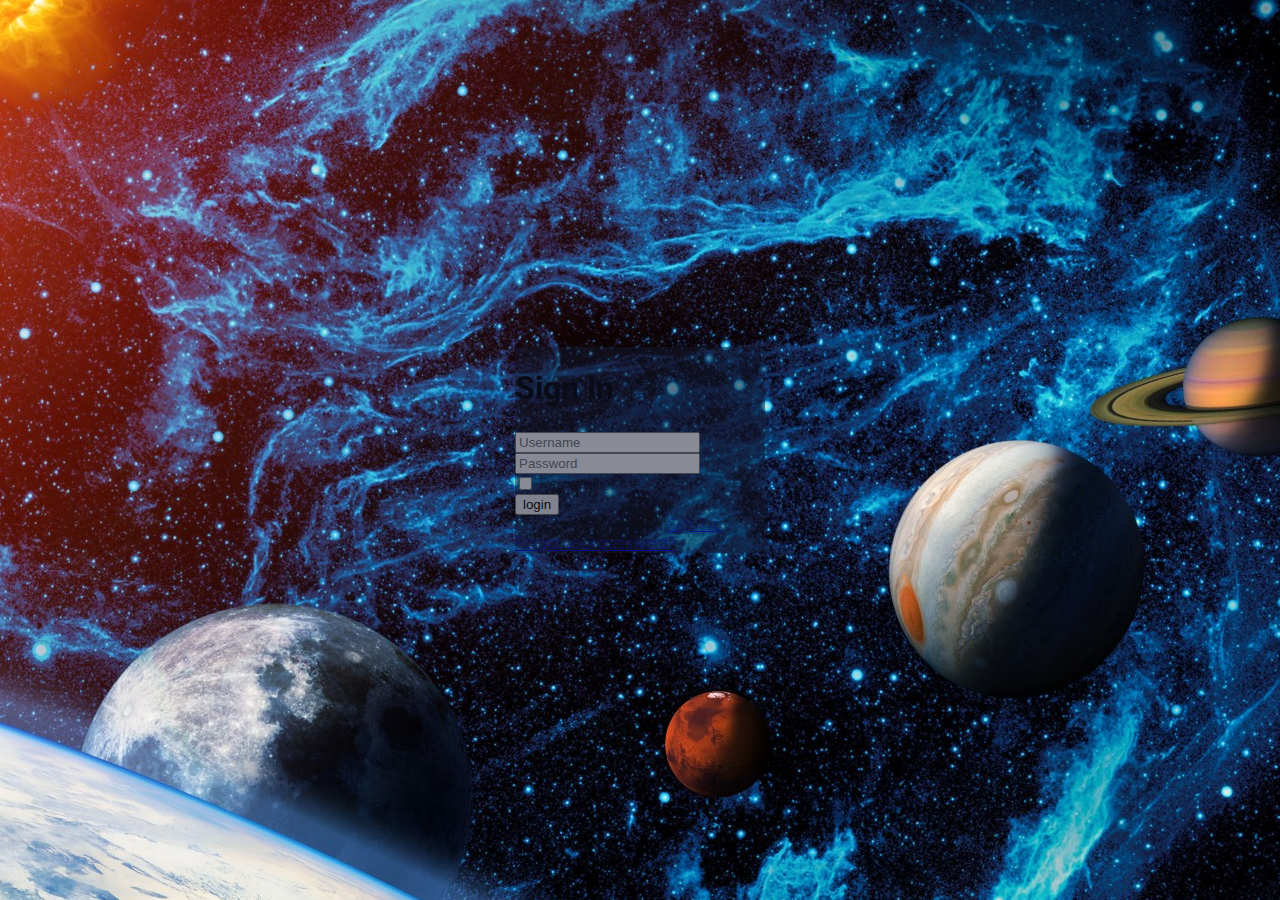
==== cssproject/index.html @ 8578e99a "login" ====
<!DOCTYPE html>
<html lang="en">
<head>
    <meta charset="UTF-8">
    <meta http-equiv="X-UA-Compatible" content="IE=edge">
    <meta name="viewport" content="width=device-width, initial-scale=1.0">
    <title>Document</title>

  <!--   <link rel="stylesheet" href="./css/style.css"> -->

    <link rel="stylesheet" href="https://cdnjs.cloudflare.com/ajax/libs/font-awesome/6.2.1/css/all.min.css" integrity="sha512-MV7K8+y+gLIBoVD59lQIYicR65iaqukzvf/nwasF0nqhPay5w/9lJmVM2hMDcnK1OnMGCdVK+iQrJ7lzPJQd1w==" crossorigin="anonymous" referrerpolicy="no-referrer" />

    <link rel="stylesheet" href="./css/login.css">
</head>
<body>
   <!-- <div></div>
    <div class = "myFont">lorem 2</div>
    <div class = "myBox myFont">Lorem</div>
    <div id="myBox2" class="myFont">Lorem 3</div>
    -->

<div class="loginBox">

<div>
    <h1>Sign In</h1>
    <i></i><i></i><i></i></div>

    <form action="">
        <div class="frmInput">
            <i class="fa-solid fa-user"></i>
            <input type="text" name="" placeholder="Username"> </div>
        <div class="frmInput"><input type="password" name="" placeholder="Password"></div>
        <div class="frmCheckbox">
            <input type="checkbox" name="" id="">
         <label for="">Remember me</label>
    </div>
        <input type="submit" value="login">
    <div>
        Don't have an account<a href="http://">Sign Up</a>
    </div>
    <a href="http://">Forgot your password?</a>

        
    </form>


</body>
</html>
---- cssproject/css/style.css ----
/* var 1 - element name */
div{
    width: 100px;
    height: 100px;

    border-width: 1px;
    border-color: black;
    border-style: solid;
}
/*var 2 - class */
.myBox{
    width: 100px;
    height: 100px;

    border-width: 1px;
    border-color: red;
    border-style: solid;

    font-size: 10px;
}
.myFont{
    font-size: 20px;
    color: blueviolet;
    font-weight: bold;
}

/*var 3 - id (svjazaka css and java script)*/

#myBox2{
    width: 100px;
    height: 100px;

    border-width: 1px;
    border-color: rgba(201, 41, 41, 0.5);
    border-style: solid;

    font-size: 10px;
    color: aquamarine;

}
---- cssproject/css/login.css ----
@import url('https://fonts.googleapis.com/css2?family=Roboto:ital,wght@0,100;0,400;0,700;1,100;1,400;1,700&display=swap');

  :root{
    --main-bg-color: #ffc115;

  }



body {
    background-image: url("../image/Img1.jpg");
    background-position: center;
    background-repeat: cover;
    
    margin: 0;

    display: flex;
    align-items: center;
    min-height: 100vh;
    font-family: 'Roboto', sans-serif;
    font-weight: 100;
}

.loginBox{
    
    width: 250px;
    margin: auto;
    position: relative;
    
}
.loginBox::before{
    content: '';
    background-color: #12172e;
    opacity: 0.5;
    position: absolute;
    left: 0;
    right: 0;
    top: 0;
    bottom: 0;
    border-radius: 4px;
}

.fa-user{
    color: var(--main-bg-color);
    font-size: 20px;
}
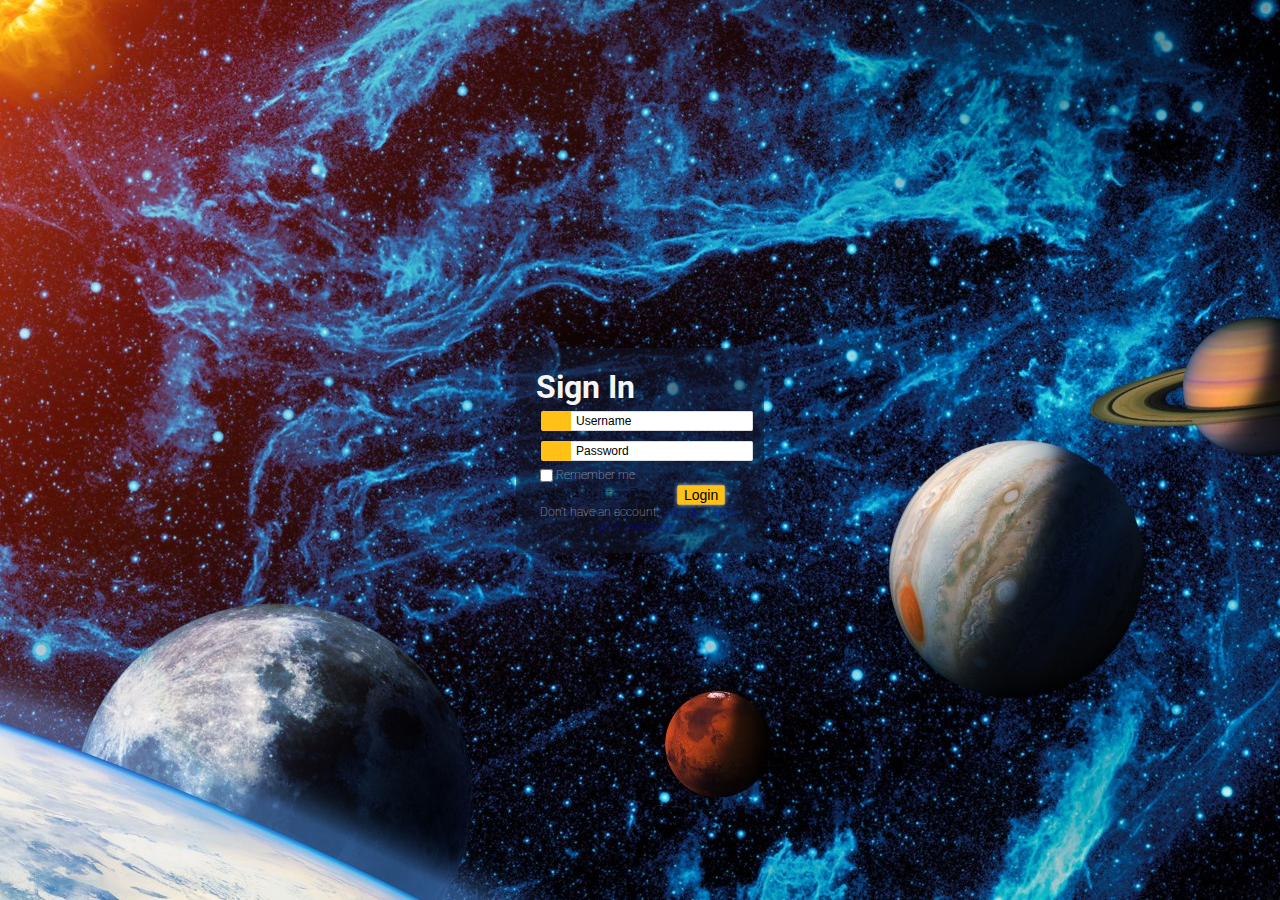
==== commit 427a70ef: "LoginImprovement" ====
--- a/cssproject/index.html
+++ b/cssproject/index.html
@@ -29,19 +29,39 @@
         <div class="frmInput">
             <i class="fa-solid fa-user"></i>
             <input type="text" name="" placeholder="Username"> </div>
-        <div class="frmInput"><input type="password" name="" placeholder="Password"></div>
+        <div class="frmInput">
+            <i class="fa-solid fa-lock"></i>
+            <input type="password" name="pswNew" placeholder="Password"></div>
         <div class="frmCheckbox">
-            <input type="checkbox" name="" id="">
-         <label for="">Remember me</label>
+            <input type="checkbox" name="" id="chkRemeber">
+         <label for="chkRemeber">Remember me</label>
     </div>
-        <input type="submit" value="login">
-    <div>
-        Don't have an account<a href="http://">Sign Up</a>
+    <div> class="buttonRow">
+        <input type="submit" value="Login">
     </div>
-    <a href="http://">Forgot your password?</a>
+    <div class="link">
+        Don't have an account <a href="http://">Sign Up</a>
+        <a href="http://">Forgot your password?</a>
+    </div>
+    </form>
+</div>
+<!--
+<ul class="testList">
+    <li>item 1</li>
+    <li>item 2</li>
+    <li>item 3</li>
+    <li>item 4</li>
+    <li>item 5</li>
+</ul>
 
-        
-    </form>
+<div id = "farytale">
+    Lorem, ipsum dolor sit amet consectetur adipisicing elit. 
+    Eligendi eaque voluptates odit ducimus consequatur quisquam 
+    quaerat natus vitae veniam debitis facere praesentium architecto
+     quibusdam, ex aut consectetur suscipit, deserunt doloremque?
+</div>
+-->
+
 
 
 </body>
--- a/cssproject/css/login.css
+++ b/cssproject/css/login.css
@@ -3,6 +3,7 @@
 
   :root{
     --main-bg-color: #ffc115;
+    --border-color: gainsboro;
 
   }
 
@@ -24,9 +25,11 @@
 
 .loginBox{
     
-    width: 250px;
+    width: 208px;
     margin: auto;
     position: relative;
+    padding: 20px;
+    
     
 }
 .loginBox::before{
@@ -39,9 +42,155 @@
     top: 0;
     bottom: 0;
     border-radius: 4px;
+    z-index: -1;
 }
 
-.fa-user{
+.fa-user, .fa-lock{
+    width: 30px;
+    height: 20px;
+    background-color:var(--main-bg-color);
+    border-top-left-radius: 2px;
+    border-bottom-left-radius: 2px;
+
+    display: flex;
+    align-items: center;
+    justify-content: center;
+    
+
+   /* color: var(--main-bg-color);
+    font-size: 20px;*/
+}
+ /* .fa-lock{
+
+    width: 30px;
+    height: 20px;
+    background-color:var(--main-bg-color);
+    border-top-left-radius: 2px;
+    border-bottom-left-radius: 2px;
+
+    display: flex;
+    align-items: center;
+    justify-content: center;
+
+    */
+  
+  /*  width: 40px;
+    background-color:var(--main-bg-color);
+    text-align: center;
+
     color: var(--main-bg-color);
+    font-size: 20px;   
+  } */
+
+/*TMP pseudo
+a:hover{
+    color: var(--main-bg-color);
+    text-decoration: none;
+}
+a:link{
+    color: red;
+    text-decoration: underline;
+}
+
+.testList li:first-child{
+    background-color: yellow;
+}
+.testList li:last-child{
+    color: blueviolet;
+    font-weight: bold;
     font-size: 20px;
+}
+.testList li:nth-child(4){
+    text-decoration: underline;
+    color: bisque;
+}
+
+#farytale::first-letter{
+    color:aquamarine;
+    font-size: 50px;
+}
+#farytale::first-line{
+   background-color: #ffc115;
+    
+}
+
+input[placeholder="Username"]{
+    color:var(--main-bg-color);
+}
+input[name^="psw"]{
+    color:red;
+}
+input::placeholder{
+    color: turquoise;
+}
+*/
+
+h1{
+    color:whitesmoke;
+    font-weight: 400px;
+    margin: 0;
+}
+input[type="text"], input[type="password"]{
+    border: 1px solid var(--border-color);
+    border-top-right-radius: 2px;
+    border-bottom-right-radius: 2px;
+    border-left: 0;
+}
+
+.frmInput{
+    display: inline-flex;
+    margin:5px;
+}
+input::placeholder{
+    color:var(--border-color)o;
+    font-size: 12px;
+    padding-left: 3px;
+}
+
+/*Checkbox*/
+#chkRemeber{
+    border: 1px solid var(--border-color);
+}
+.frmCheckbox label{
+    color: white;
+    font-size: 12px;
+    opacity: 0.7;
+}
+.frmCheckbox{
+    display:flex;
+    align-items: center;
+}
+
+/*button*/
+input[type="submit"]{
+    color: black;
+    text-transform: capitalize;
+    background-color: var(--main-bg-color);
+    font-size: 14px;
+    border-radius: 2px;
+    border: 1px solid rgb(204, 170, 84);
+
+    -webkit-box-shadow: 0px 0px 15px 0px rgba(250,250,250,1);
+    -moz-box-shadow: 0px 0px 15px 0px rgba(250,250,250,1);
+    box-shadow: 0px 0px 5px -1px rgba(250,250,250,1);
+
+}
+.buttonRow{
+    text-align: right;
+    margin-bottom: 20px;
+}
+.link{
+    font-size: 12px;
+    color: white;
+    text-align: center;
+    opacity: 0.7;
+}
+a:link{
+    color:blue;
+    text-decoration: none;
+    font-size: 12px;
+}
+a:hover{
+    text-decoration:underline;
+    
 }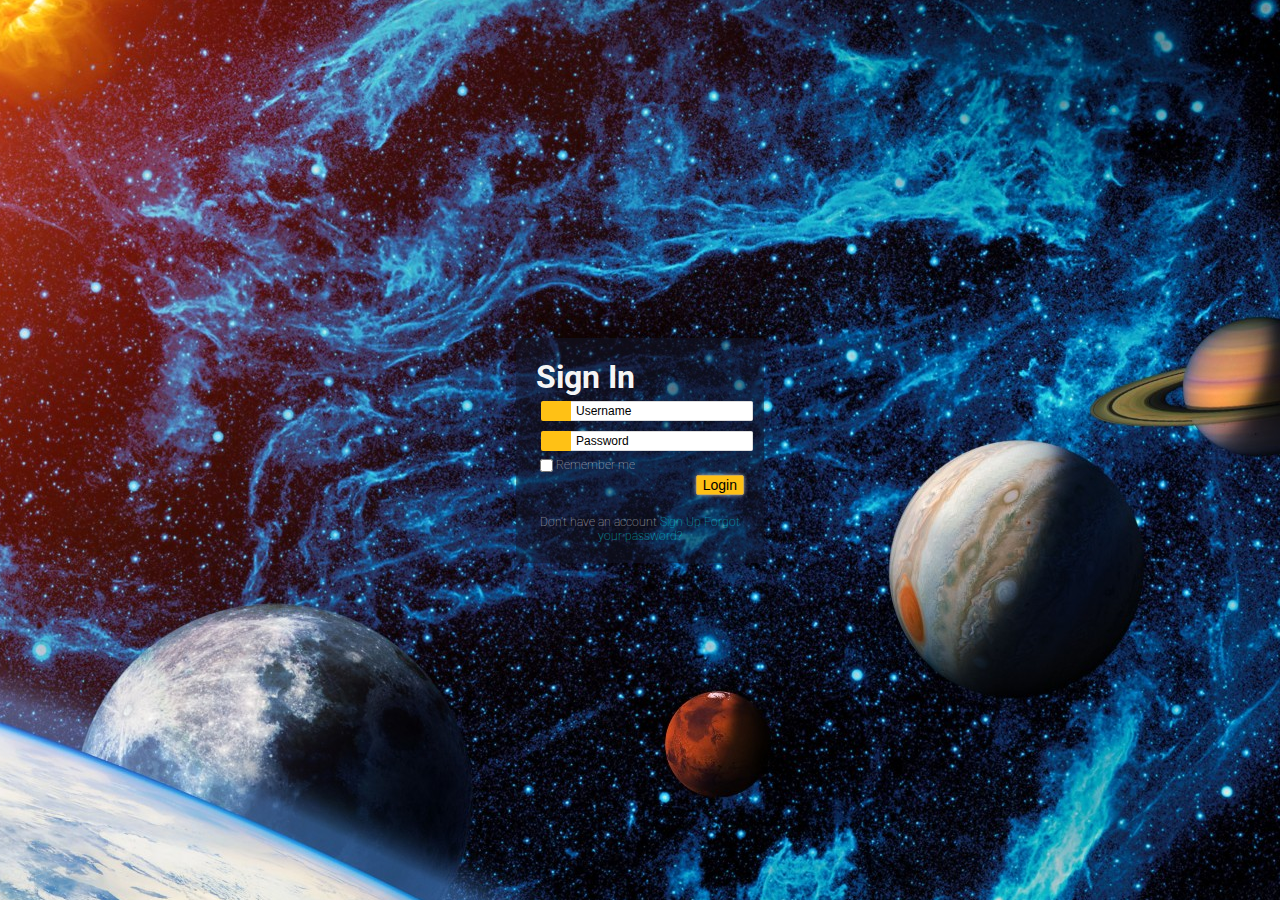
==== commit 86f461e6: "social_icons" ====
--- a/cssproject/index.html
+++ b/cssproject/index.html
@@ -21,9 +21,17 @@
 
 <div class="loginBox">
 
-<div>
+<div class = "social-buttons">
+    <i class="fa-brands fa-square-facebook"></i>
+    <i class="fa-brands fa-square-twitter"></i>
+    <i class="fa-brands fa-square-google-plus"></i>
+
+
+    
+</div>
+
     <h1>Sign In</h1>
-    <i></i><i></i><i></i></div>
+    
 
     <form action="">
         <div class="frmInput">
@@ -36,7 +44,7 @@
             <input type="checkbox" name="" id="chkRemeber">
          <label for="chkRemeber">Remember me</label>
     </div>
-    <div> class="buttonRow">
+    <div class="buttonRow">
         <input type="submit" value="Login">
     </div>
     <div class="link">
@@ -61,8 +69,16 @@
      quibusdam, ex aut consectetur suscipit, deserunt doloremque?
 </div>
 -->
+<!--
+<div class="boxParent">
+    <div class="box_1"></div>
+    <div class="box_2"></div>
+    <div class="box_3"></div>
+-->
 
 
 
+</div>
+
 </body>
 </html>--- a/cssproject/css/login.css
+++ b/cssproject/css/login.css
@@ -186,11 +186,34 @@
     opacity: 0.7;
 }
 a:link{
-    color:blue;
+    color:rgb(0, 255, 255);
     text-decoration: none;
     font-size: 12px;
 }
 a:hover{
-    text-decoration:underline;
-    
-}+    text-decoration:underline;   
+}
+.social-buttons{
+    text-align: end;
+    position: absolute;
+    top: -20px;
+    left: 0px;
+    width: 100%;
+}
+
+.fa-brands{
+    color: var(--main-bg-color);
+    size: 45px;
+    margin: 2px;
+}
+
+
+
+/*TEMP
+.boxParent{
+    border: 1px solid black;
+}
+.box_1, .box_2, .box_3{
+    border: 1px;
+}
+*/